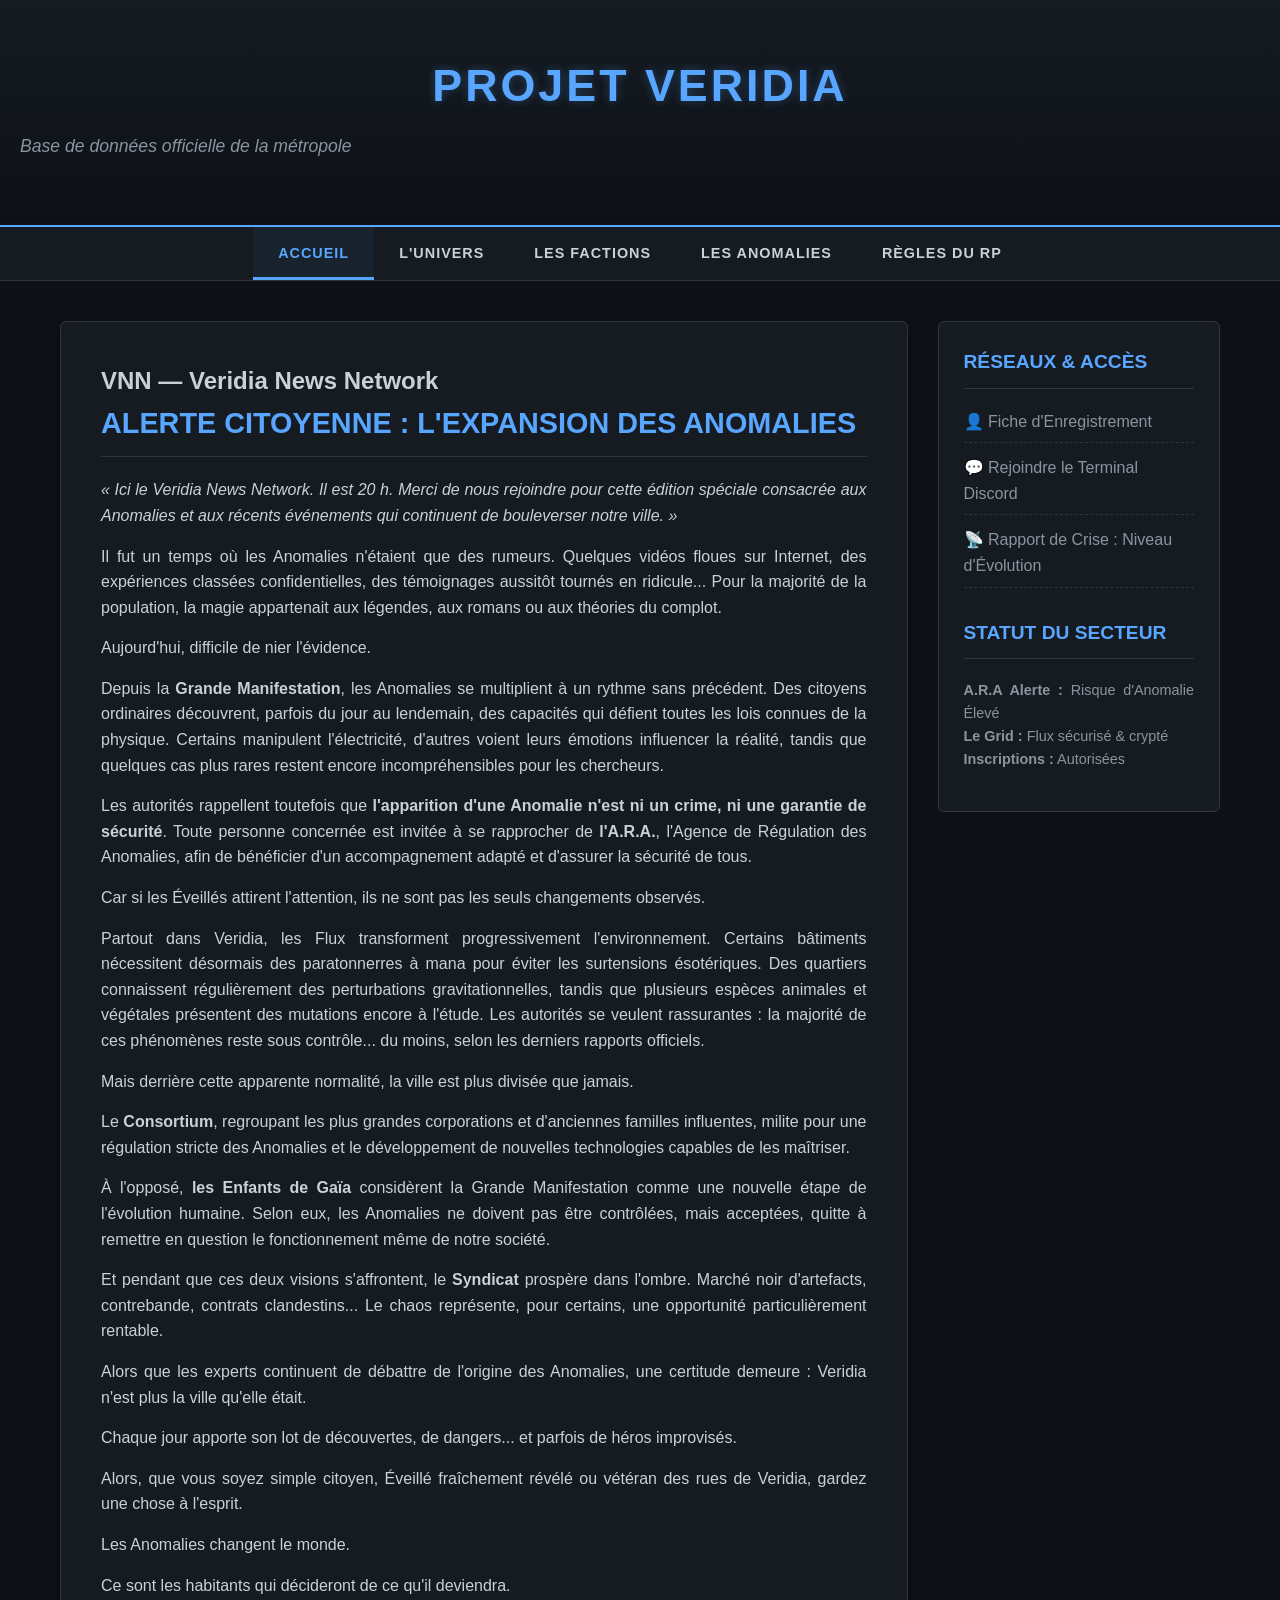
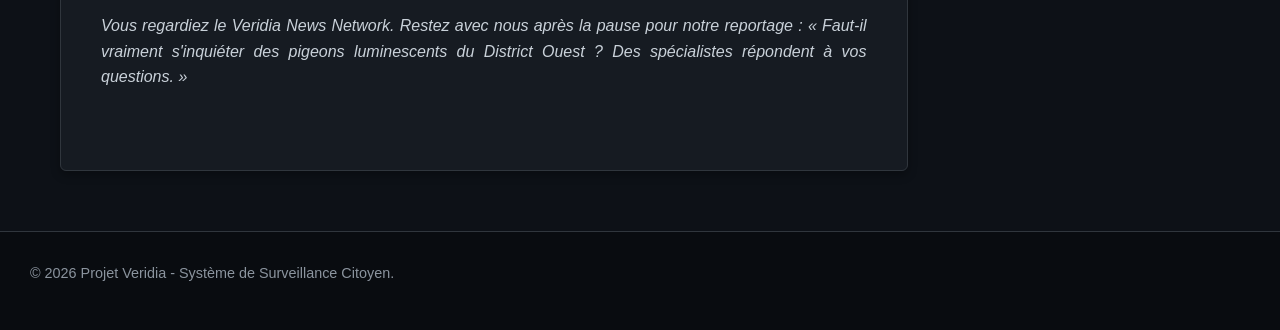
==== index.html @ 171f5bc9 "Add files via upload" ====
<!DOCTYPE html>
<html lang="fr">
<head>
    <meta charset="UTF-8">
    <meta name="viewport" content="width=device-width, initial-scale=1.0">
    <title>Projet Veridia - Accueil Lore</title>
    <link rel="stylesheet" href="style.css">
</head>
<body>
    <header>
        <h1>Projet Veridia</h1>
        <p>Base de données officielle de la métropole</p>
    </header>

    <nav>
        <a href="index.html" class="active">Accueil</a>
        <a href="univers.html">L'Univers</a>
        <a href="factions.html">Les Factions</a>
        <a href="magie.html">Les Anomalies</a>
        <a href="regles.html">Règles du RP</a>
    </nav>

    <div class="container">
        <main>
            <section>
                <h1>VNN — Veridia News Network</h1>
                <h2>Alerte Citoyenne : L'Expansion des Anomalies</h2>
                <p><em>« Ici le Veridia News Network. Il est 20 h. Merci de nous rejoindre pour cette édition spéciale consacrée aux Anomalies et aux récents événements qui continuent de bouleverser notre ville. »</em></p>
                <p>Il fut un temps où les Anomalies n'étaient que des rumeurs. Quelques vidéos floues sur Internet, des expériences classées confidentielles, des témoignages aussitôt tournés en ridicule... Pour la majorité de la population, la magie appartenait aux légendes, aux romans ou aux théories du complot.</p>
                <p>Aujourd'hui, difficile de nier l'évidence.</p>
                <p>Depuis la <strong>Grande Manifestation</strong>, les Anomalies se multiplient à un rythme sans précédent. Des citoyens ordinaires découvrent, parfois du jour au lendemain, des capacités qui défient toutes les lois connues de la physique. Certains manipulent l'électricité, d'autres voient leurs émotions influencer la réalité, tandis que quelques cas plus rares restent encore incompréhensibles pour les chercheurs.</p>
                <p>Les autorités rappellent toutefois que <strong>l'apparition d'une Anomalie n'est ni un crime, ni une garantie de sécurité</strong>. Toute personne concernée est invitée à se rapprocher de <strong>l'A.R.A.</strong>, l'Agence de Régulation des Anomalies, afin de bénéficier d'un accompagnement adapté et d'assurer la sécurité de tous.</p>
                <p>Car si les Éveillés attirent l'attention, ils ne sont pas les seuls changements observés.</p>
                <p>Partout dans Veridia, les Flux transforment progressivement l'environnement. Certains bâtiments nécessitent désormais des paratonnerres à mana pour éviter les surtensions ésotériques. Des quartiers connaissent régulièrement des perturbations gravitationnelles, tandis que plusieurs espèces animales et végétales présentent des mutations encore à l'étude. Les autorités se veulent rassurantes : la majorité de ces phénomènes reste sous contrôle... du moins, selon les derniers rapports officiels.</p>
                <p>Mais derrière cette apparente normalité, la ville est plus divisée que jamais.</p>
                <p>Le <strong>Consortium</strong>, regroupant les plus grandes corporations et d'anciennes familles influentes, milite pour une régulation stricte des Anomalies et le développement de nouvelles technologies capables de les maîtriser.</p>
                <p>À l'opposé, <strong>les Enfants de Gaïa</strong> considèrent la Grande Manifestation comme une nouvelle étape de l'évolution humaine. Selon eux, les Anomalies ne doivent pas être contrôlées, mais acceptées, quitte à remettre en question le fonctionnement même de notre société.</p>
                <p>Et pendant que ces deux visions s'affrontent, le <strong>Syndicat</strong> prospère dans l'ombre. Marché noir d'artefacts, contrebande, contrats clandestins... Le chaos représente, pour certains, une opportunité particulièrement rentable.</p>
                <p>Alors que les experts continuent de débattre de l'origine des Anomalies, une certitude demeure : Veridia n'est plus la ville qu'elle était.</p>
                <p>Chaque jour apporte son lot de découvertes, de dangers... et parfois de héros improvisés.</p>
                <p>Alors, que vous soyez simple citoyen, Éveillé fraîchement révélé ou vétéran des rues de Veridia, gardez une chose à l'esprit.</p>
                <p>Les Anomalies changent le monde.</p>
                <p>Ce sont les habitants qui décideront de ce qu'il deviendra.</p>
                <p><em>Vous regardiez le Veridia News Network. Restez avec nous après la pause pour notre reportage : « Faut-il vraiment s'inquiéter des pigeons luminescents du District Ouest ? Des spécialistes répondent à vos questions. »</em></p>
        </main>

        <aside>
            <h2>Réseaux & Accès</h2>
            <ul class="sidebar-links">
                <li><a href="guide.html">👤 Fiche d'Enregistrement</a></li>
                <li><a href="https://discord.gg/PkBcubSged" target="_blank">💬 Rejoindre le Terminal Discord</a></li>
                <li><a href="magie.html">📡 Rapport de Crise : Niveau d'Évolution</a></li>
            </ul>

            <h2 style="margin-top: 30px;">Statut du Secteur</h2>
            <p style="font-size: 0.9rem; color: var(--text-dim);">
                <strong>A.R.A Alerte :</strong> Risque d'Anomalie Élevé<br>
                <strong>Le Grid :</strong> Flux sécurisé & crypté<br>
                <strong>Inscriptions :</strong> Autorisées
            </p>
        </aside>
    </div>

    <footer>
        <p>&copy; 2026 Projet Veridia - Système de Surveillance Citoyen.</p>

    </footer>
</body>
</html>
---- style.css ----
/* --- Reset & Variables --- */
* {
    margin: 0;
    padding: 0;
    box-sizing: border-box;
}
:root {
    --bg-color: #0d1117; /* Fond sombre moderne / tech */
    --panel-bg: #161b22; /* Panneaux gris bleutés */
    --accent-blue: #58a6ff; /* Bleu électrique (Tech/Magie moderne) */
    --accent-neon: #79c0ff;
    --text-color: #c9d1d9;
    --text-dim: #8b949e;
    --border-color: #30363d;
}

body {
    font-family: -apple-system, BlinkMacSystemFont, "Segoe UI", Helvetica, Arial, sans-serif;
    background-color: var(--bg-color);
    color: var(--text-color);
    line-height: 1.6;
    background-image: radial-gradient(circle, rgba(22,27,34,0) 0%, rgba(13,17,23,1) 80%);
}

header {
    text-align: center;
    padding: 50px 20px;
    border-bottom: 2px solid var(--accent-blue);
    background: linear-gradient(to bottom, #161b22, #0d1117);
    box-shadow: 0 5px 15px rgba(0,0,0,0.5);
}

header h1 {
    font-size: 2.8rem;
    color: var(--accent-blue);
    text-transform: uppercase;
    letter-spacing: 3px;
    text-shadow: 0 0 10px rgba(88, 166, 255, 0.3);
    margin-bottom: 10px;
}

header p {
    font-style: italic;
    color: var(--text-dim);
    font-size: 1.1rem;
}

nav {
    display: flex;
    justify-content: center;
    background-color: var(--panel-bg);
    border-bottom: 1px solid var(--border-color);
    position: sticky;
    top: 0;
    z-index: 100;
}

nav a {
    color: var(--text-color);
    padding: 15px 25px;
    text-decoration: none;
    font-weight: bold;
    text-transform: uppercase;
    font-size: 0.9rem;
    letter-spacing: 1px;
    transition: all 0.3s ease;
}

nav a:hover, nav a.active {
    color: var(--accent-blue);
    background-color: rgba(88, 166, 255, 0.05);
    box-shadow: inset 0 -3px 0 var(--accent-blue);
}

.container {
    max-width: 1200px;
    margin: 40px auto;
    padding: 0 20px;
    display: grid;
    grid-template-columns: 3fr 1fr;
    gap: 30px;
}

main {
    background-color: var(--panel-bg);
    padding: 40px;
    border: 1px solid var(--border-color);
    border-radius: 6px;
    box-shadow: 0 4px 10px rgba(0,0,0,0.3);
}

section {
    margin-bottom: 40px;
}

h2 {
    color: var(--accent-blue);
    font-size: 1.8rem;
    border-bottom: 1px solid var(--border-color);
    padding-bottom: 10px;
    margin-bottom: 20px;
    text-transform: uppercase;
}

h3 {
    color: var(--accent-neon);
    margin: 20px 0 10px 0;
}

p {
    margin-bottom: 15px;
    text-align: justify;
}

ul {
    margin-left: 20px;
    margin-bottom: 20px;
}

li {
    margin-bottom: 8px;
}

aside {
    background-color: var(--panel-bg);
    padding: 25px;
    border: 1px solid var(--border-color);
    border-radius: 6px;
    height: fit-content;
}

aside h2 {
    font-size: 1.2rem;
}

.sidebar-links {
    list-style: none;
    margin-left: 0;
}

.sidebar-links li {
    margin-bottom: 12px;
    border-bottom: 1px dashed rgba(139, 148, 158, 0.2);
    padding-bottom: 8px;
}

.sidebar-links a {
    color: var(--text-dim);
    text-decoration: none;
    transition: color 0.2s;
}

.sidebar-links a:hover {
    color: var(--accent-blue);
}

footer {
    text-align: center;
    padding: 30px;
    margin-top: 60px;
    background-color: #090c10;
    border-top: 1px solid var(--border-color);
    color: var(--text-dim);
    font-size: 0.9rem;
}

@media (max-width: 768px) {
    .container {
        grid-template-columns: 1fr;
    }
    nav {
        flex-wrap: wrap;
    }
    nav a {
        padding: 10px 15px;
        font-size: 0.8rem;
    }
}
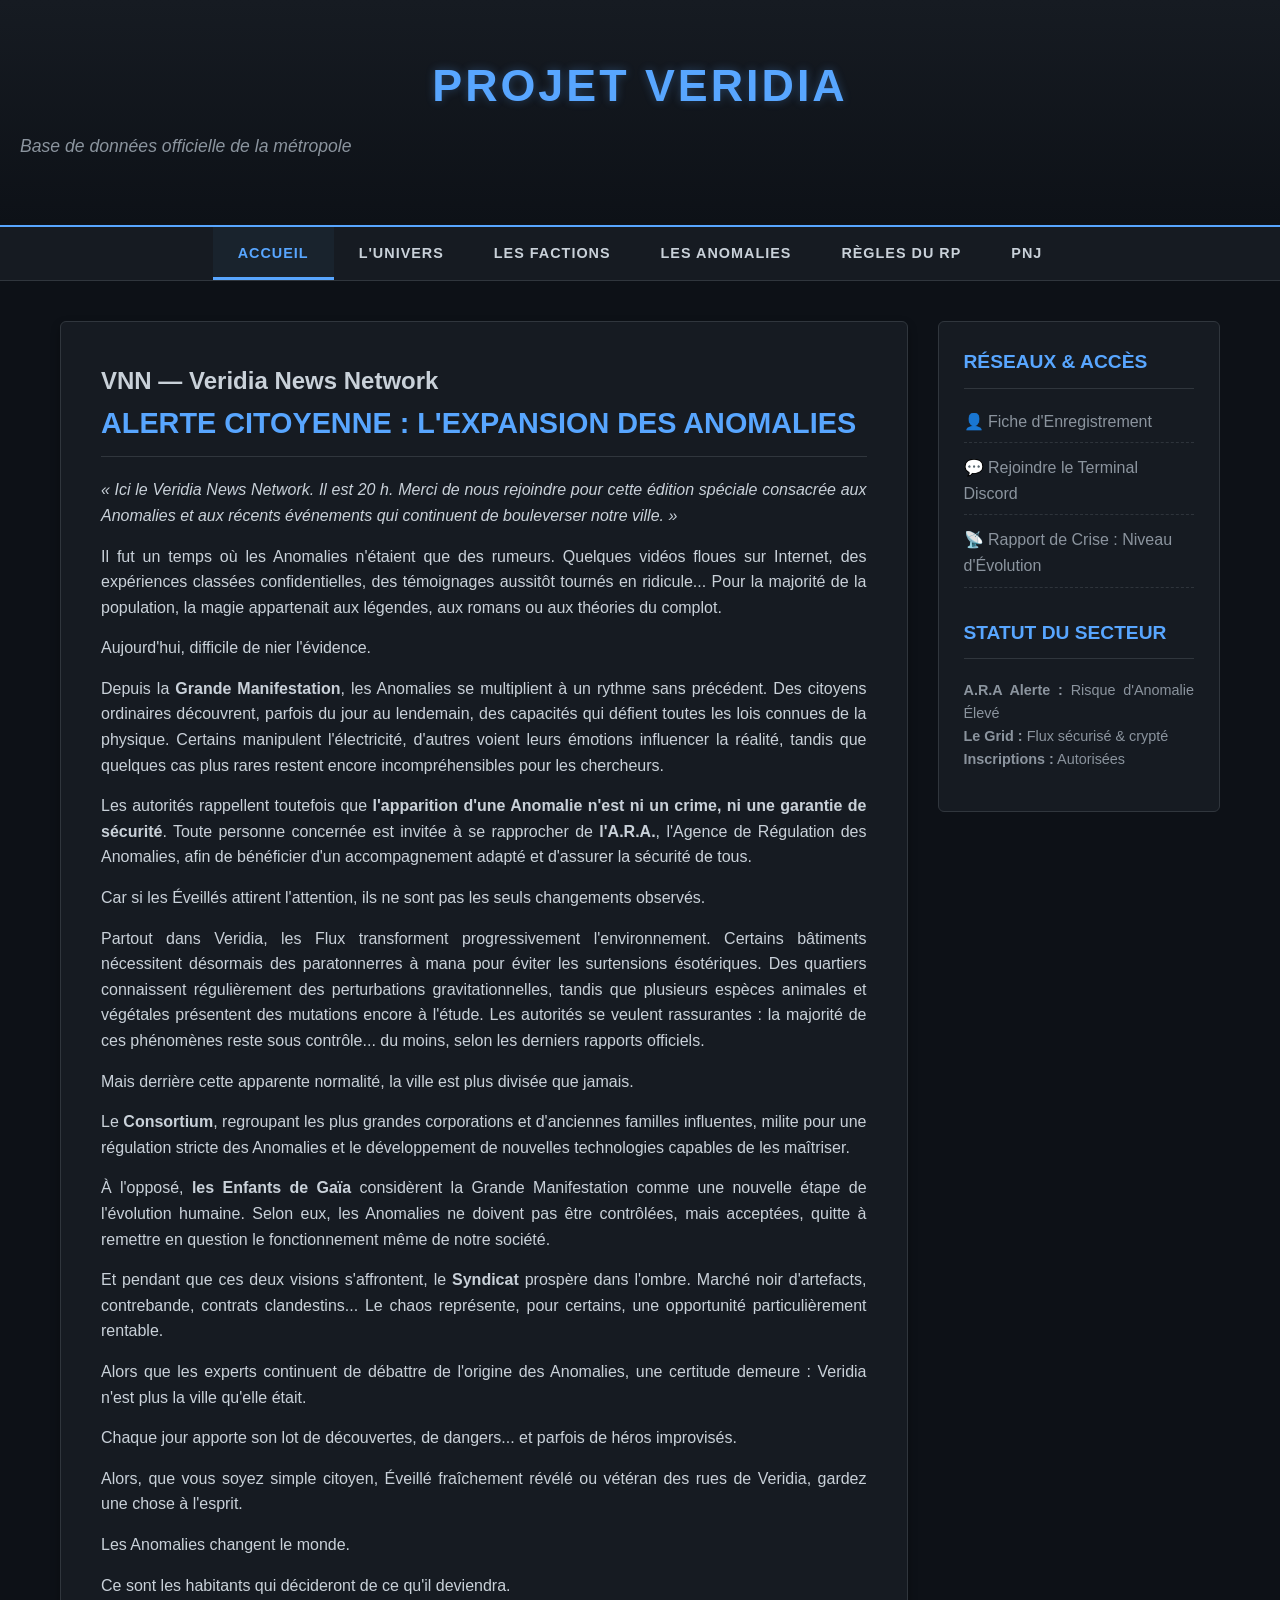
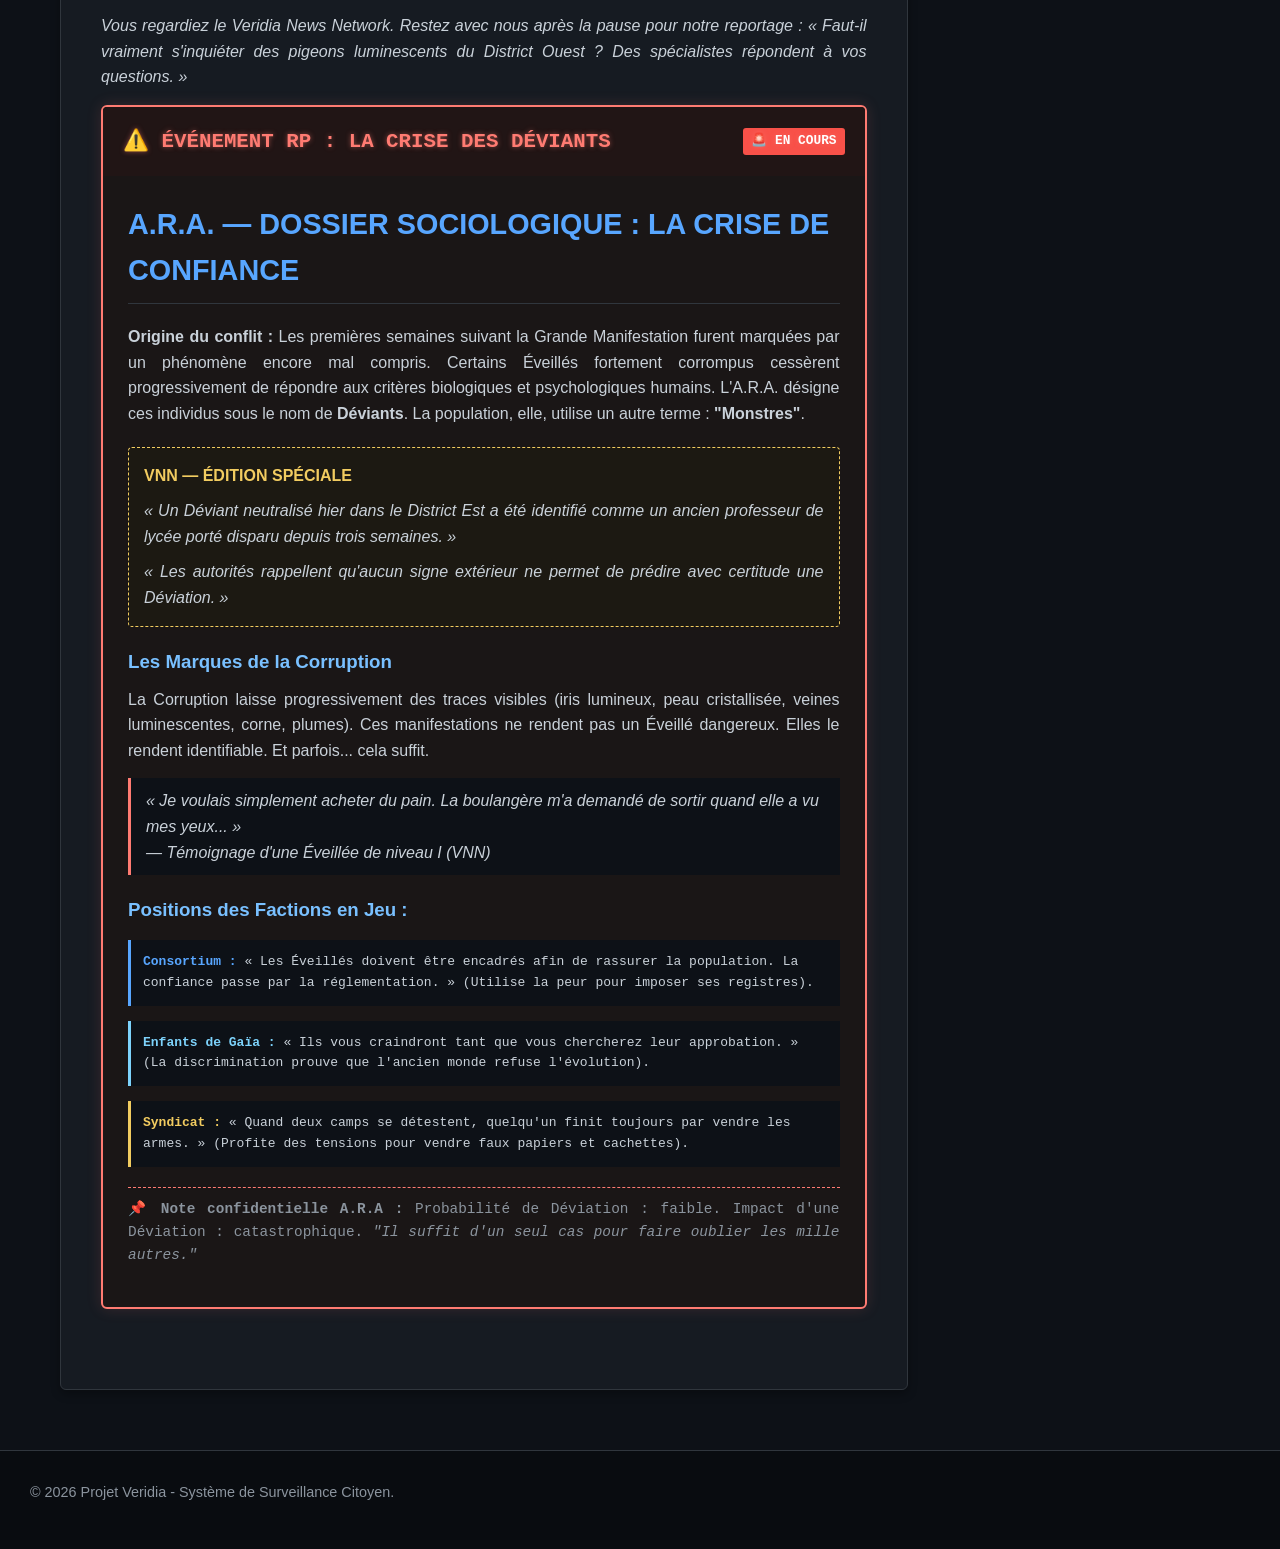
==== commit c70ad0d8: "Update index.html" ====
--- a/index.html
+++ b/index.html
@@ -5,6 +5,84 @@
     <meta name="viewport" content="width=device-width, initial-scale=1.0">
     <title>Projet Veridia - Accueil Lore</title>
     <link rel="stylesheet" href="style.css">
+    <style>
+        .ara-event-accordion {
+            margin-bottom: 30px;
+            border: 2px solid #ff7b72; /* Rouge Alerte */
+            border-radius: 6px;
+            overflow: hidden;
+            background-color: #1a1616; /* Fond sombre teinté de rouge */
+            box-shadow: 0 0 15px rgba(255, 123, 114, 0.15);
+        }
+
+        .ara-event-accordion summary {
+            padding: 18px 20px;
+            font-size: 1.3rem;
+            font-family: monospace;
+            font-weight: bold;
+            cursor: pointer;
+            list-style: none;
+            display: flex;
+            justify-content: space-between;
+            align-items: center;
+            user-select: none;
+            background-color: #211515;
+            color: #ff7b72;
+            text-shadow: 0 0 5px rgba(255, 123, 114, 0.5);
+        }
+
+        .ara-event-accordion summary:hover {
+            background-color: #311d1d;
+            color: #ffffff;
+        }
+
+        .ara-event-accordion summary::after {
+            content: '🚨 EN COURS';
+            font-size: 0.8rem;
+            background-color: #f85149;
+            color: white;
+            padding: 3px 8px;
+            border-radius: 3px;
+            animation: pulse Alerte 1.5s infinite;
+        }
+
+        @keyframes pulseAlerte {
+            0% { opacity: 0.6; }
+            50% { opacity: 1; }
+            100% { opacity: 0.6; }
+        }
+
+        .ara-event-content {
+            padding: 25px;
+            line-height: 1.6;
+            color: #c9d1d9;
+        }
+
+        .faction-quotes {
+            background-color: #0d1117;
+            border-left: 3px solid #58a6ff;
+            padding: 12px;
+            margin: 15px 0;
+            font-family: monospace;
+        }
+
+        blockquote {
+            background-color: #0d1117;
+            border-left: 3px solid #ff7b72;
+            padding: 10px 15px;
+            margin: 15px 0;
+            font-style: italic;
+        }
+
+        .vnn-box {
+            border: 1px dashed #f2cc60;
+            background-color: #1c1912;
+            padding: 15px;
+            margin: 20px 0;
+            border-radius: 4px;
+        }
+    </style>
+
 </head>
 <body>
     <header>
@@ -18,6 +96,7 @@
         <a href="factions.html">Les Factions</a>
         <a href="magie.html">Les Anomalies</a>
         <a href="regles.html">Règles du RP</a>
+        <a href="pnj.html">PNJ</a>
     </nav>
 
     <div class="container">
@@ -42,6 +121,41 @@
                 <p>Les Anomalies changent le monde.</p>
                 <p>Ce sont les habitants qui décideront de ce qu'il deviendra.</p>
                 <p><em>Vous regardiez le Veridia News Network. Restez avec nous après la pause pour notre reportage : « Faut-il vraiment s'inquiéter des pigeons luminescents du District Ouest ? Des spécialistes répondent à vos questions. »</em></p>
+
+                 <details class="ara-event-accordion" open>
+                <summary>⚠️ ÉVÉNEMENT RP : LA CRISE DES DÉVIANTS</summary>
+                <div class="ara-event-content">
+                    <h2>A.R.A. — DOSSIER SOCIOLOGIQUE : LA CRISE DE CONFIANCE</h2>
+                    <p><strong>Origine du conflit :</strong> Les premières semaines suivant la Grande Manifestation furent marquées par un phénomène encore mal compris. Certains Éveillés fortement corrompus cessèrent progressivement de répondre aux critères biologiques et psychologiques humains. L'A.R.A. désigne ces individus sous le nom de <strong>Déviants</strong>. La population, elle, utilise un autre terme : <strong>"Monstres"</strong>.</p>
+                    
+                    <div class="vnn-box">
+                        <h4 style="color: #f2cc60; margin: 0 0 10px 0;">VNN — ÉDITION SPÉCIALE</h4>
+                        <p style="font-style: italic; margin: 0 0 10px 0;">« Un Déviant neutralisé hier dans le District Est a été identifié comme un ancien professeur de lycée porté disparu depuis trois semaines. »</p>
+                        <p style="font-style: italic; margin: 0;">« Les autorités rappellent qu'aucun signe extérieur ne permet de prédire avec certitude une Déviation. »</p>
+                    </div>
+
+                    <h3>Les Marques de la Corruption</h3>
+                    <p>La Corruption laisse progressivement des traces visibles (iris lumineux, peau cristallisée, veines luminescentes, corne, plumes). Ces manifestations ne rendent pas un Éveillé dangereux. Elles le rendent identifiable. Et parfois... cela suffit.</p>
+                    
+                    <blockquote>« Je voulais simplement acheter du pain. La boulangère m'a demandé de sortir quand elle a vu mes yeux... »<br>— Témoignage d'une Éveillée de niveau I (VNN)</blockquote>
+
+                    <h3>Positions des Factions en Jeu :</h3>
+                    <div class="faction-quotes">
+                        <strong style="color: #58a6ff;">Consortium :</strong> « Les Éveillés doivent être encadrés afin de rassurer la population. La confiance passe par la réglementation. » (Utilise la peur pour imposer ses registres).
+                    </div>
+                    <div class="faction-quotes" style="border-left-color: #7dd3fc;">
+                        <strong style="color: #7dd3fc;">Enfants de Gaïa :</strong> « Ils vous craindront tant que vous chercherez leur approbation. » (La discrimination prouve que l'ancien monde refuse l'évolution).
+                    </div>
+                    <div class="faction-quotes" style="border-left-color: #f2cc60;">
+                        <strong style="color: #f2cc60;">Syndicat :</strong> « Quand deux camps se détestent, quelqu'un finit toujours par vendre les armes. » (Profite des tensions pour vendre faux papiers et cachettes).
+                    </div>
+
+                    <p style="font-size: 0.9rem; font-family: monospace; color: #8b949e; border-top: 1px dashed #ff7b72; padding-top: 10px; margin-top: 20px;">
+                        📌 <strong>Note confidentielle A.R.A :</strong> Probabilité de Déviation : faible. Impact d'une Déviation : catastrophique. <em>"Il suffit d'un seul cas pour faire oublier les mille autres."</em>
+                    </p>
+                </div>
+            </details>
+            
         </main>
 
         <aside>
@@ -66,4 +180,4 @@
 
     </footer>
 </body>
-</html>+</html>
--- a/style.css
+++ b/style.css
@@ -1,13 +1,12 @@
-/* --- Reset & Variables --- */
 * {
     margin: 0;
     padding: 0;
     box-sizing: border-box;
 }
 :root {
-    --bg-color: #0d1117; /* Fond sombre moderne / tech */
-    --panel-bg: #161b22; /* Panneaux gris bleutés */
-    --accent-blue: #58a6ff; /* Bleu électrique (Tech/Magie moderne) */
+    --bg-color: #0d1117;
+    --panel-bg: #161b22;
+    --accent-blue: #58a6ff;
     --accent-neon: #79c0ff;
     --text-color: #c9d1d9;
     --text-dim: #8b949e;
@@ -175,4 +174,4 @@
         padding: 10px 15px;
         font-size: 0.8rem;
     }
-}+}
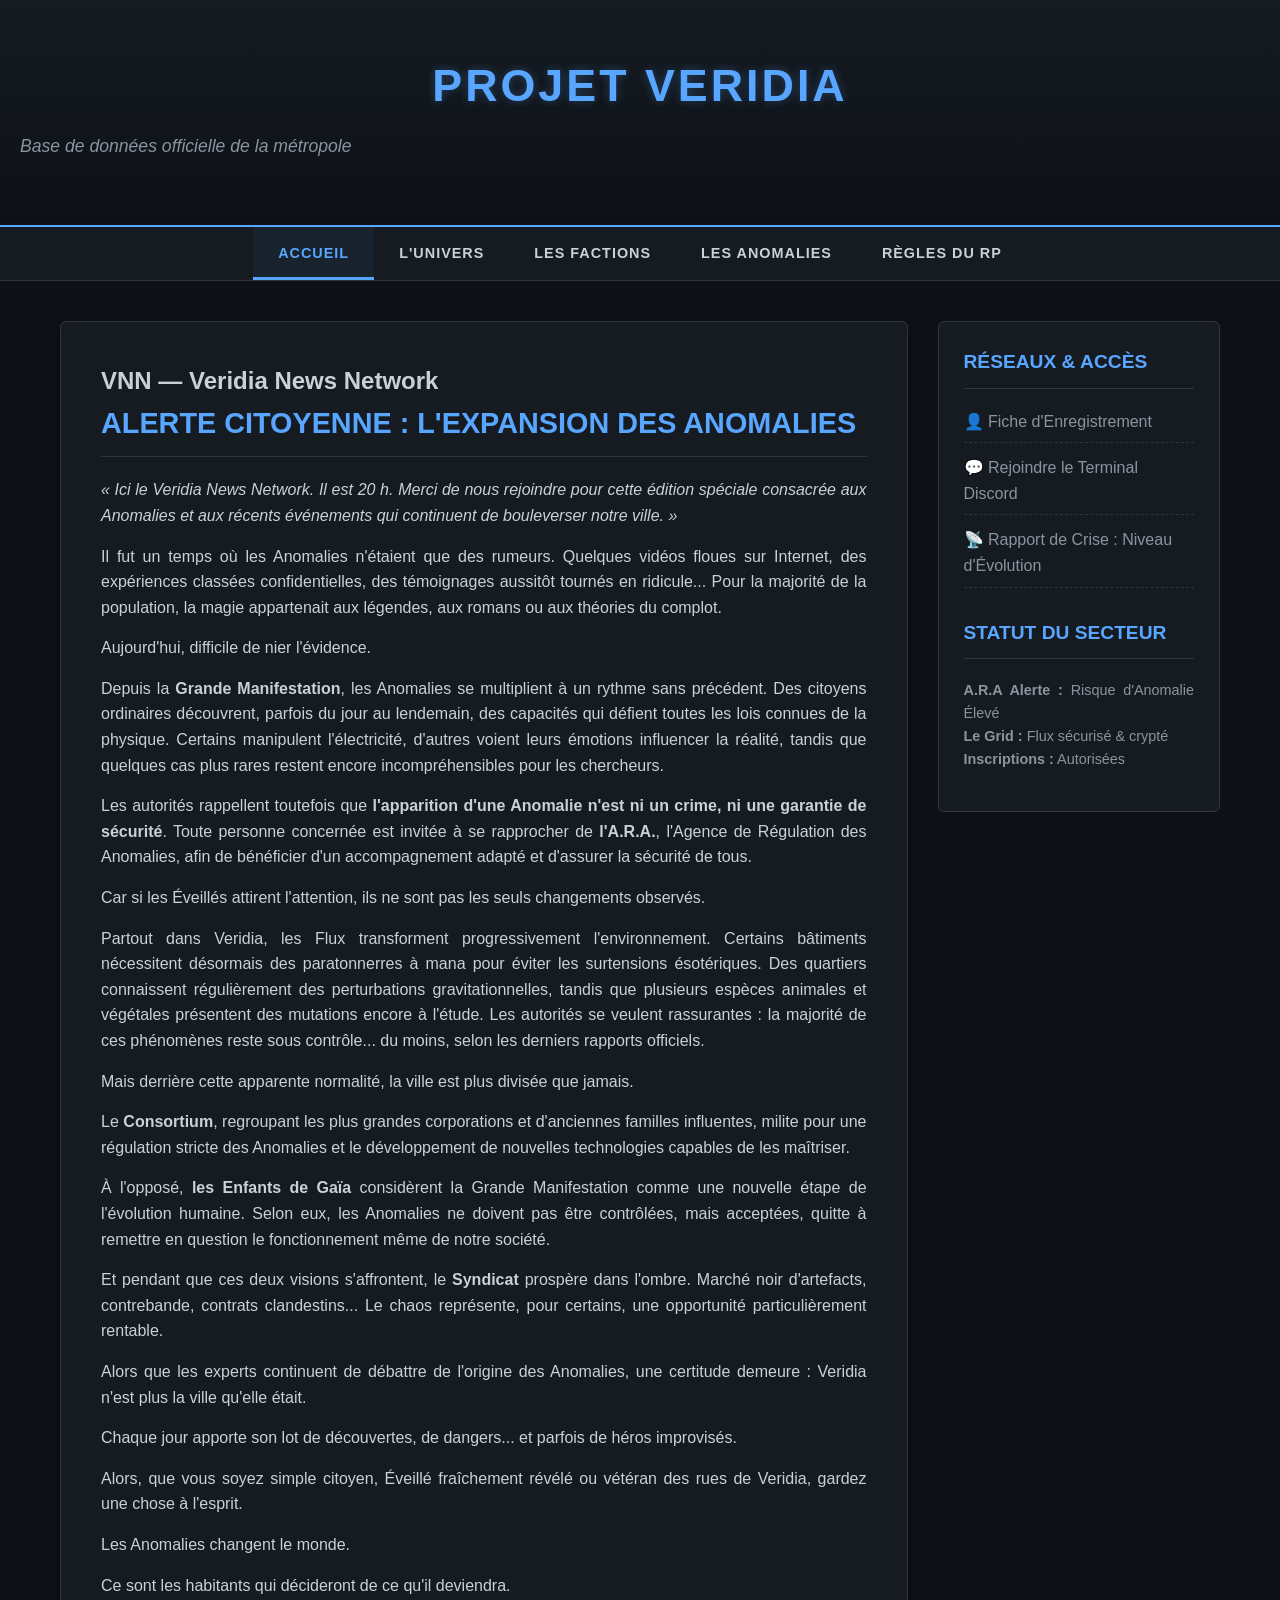
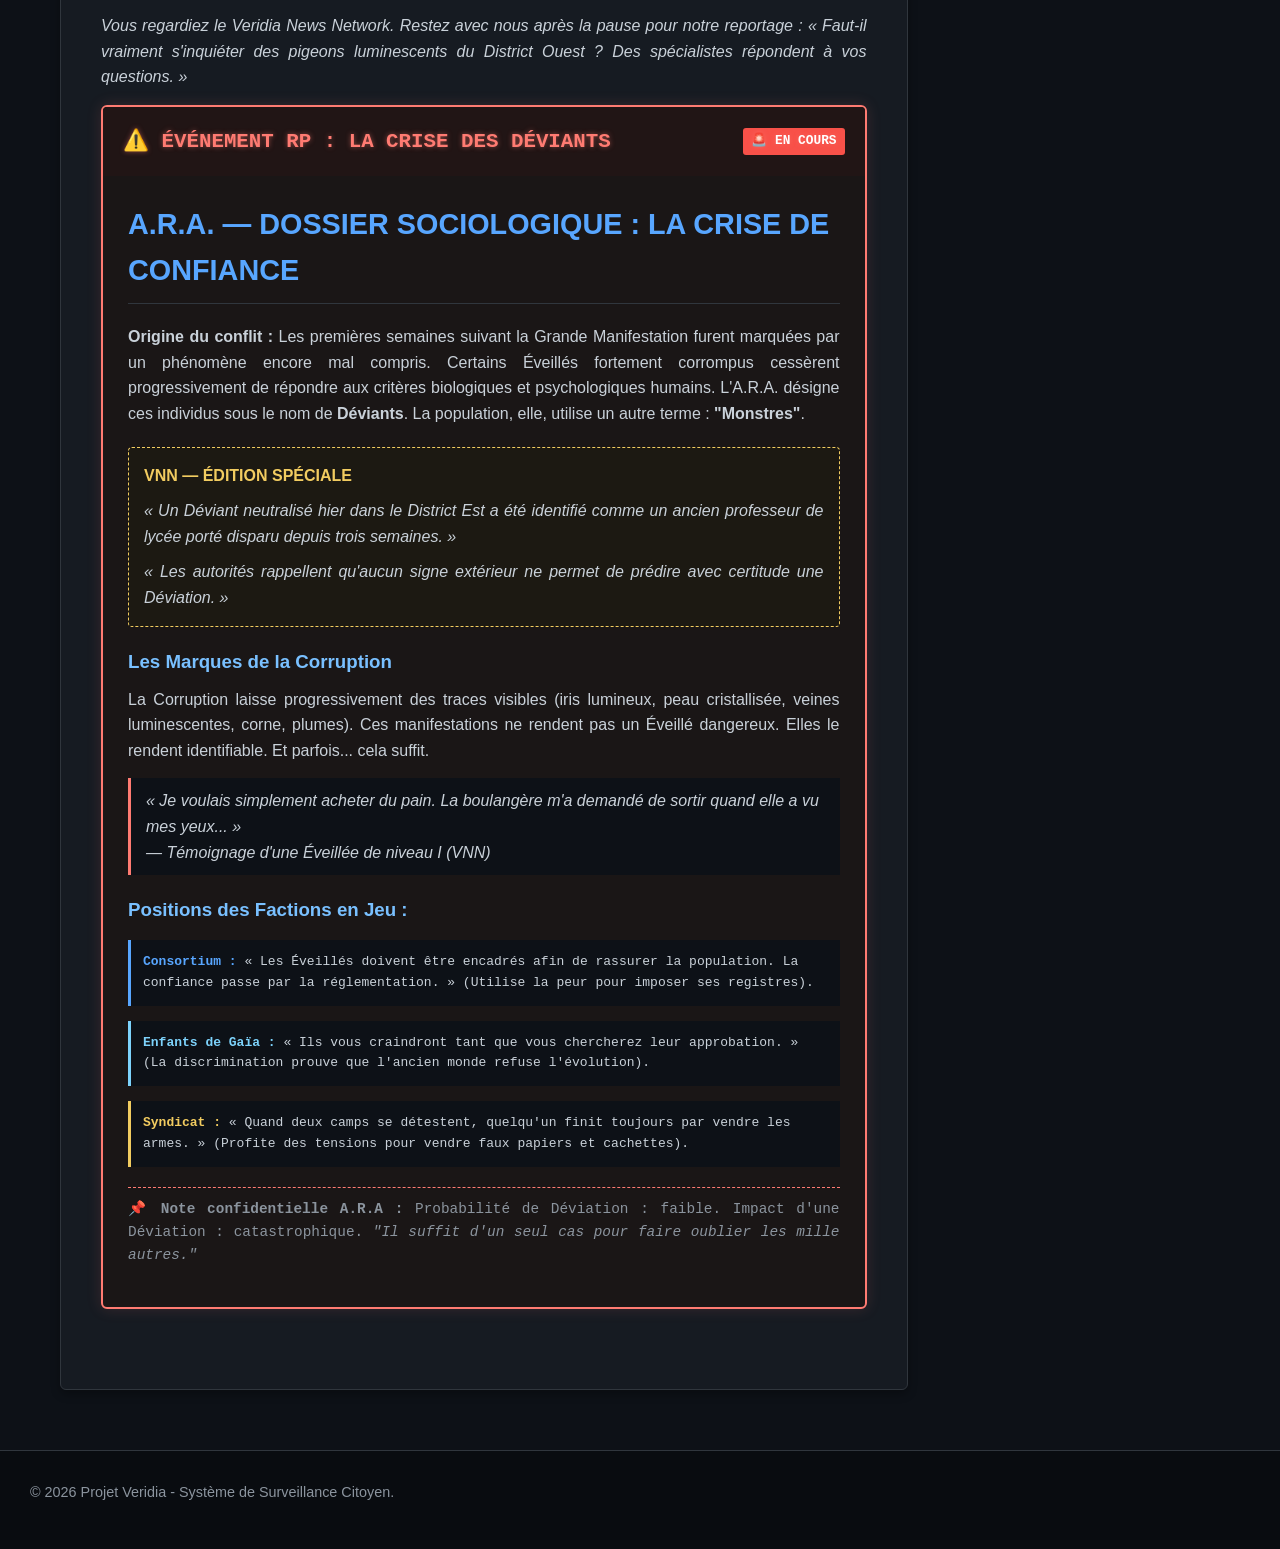
==== commit 92c8a55d: "Update index.html" ====
--- a/index.html
+++ b/index.html
@@ -8,10 +8,10 @@
     <style>
         .ara-event-accordion {
             margin-bottom: 30px;
-            border: 2px solid #ff7b72; /* Rouge Alerte */
+            border: 2px solid #ff7b72;
             border-radius: 6px;
             overflow: hidden;
-            background-color: #1a1616; /* Fond sombre teinté de rouge */
+            background-color: #1a1616;
             box-shadow: 0 0 15px rgba(255, 123, 114, 0.15);
         }
 
@@ -96,7 +96,6 @@
         <a href="factions.html">Les Factions</a>
         <a href="magie.html">Les Anomalies</a>
         <a href="regles.html">Règles du RP</a>
-        <a href="pnj.html">PNJ</a>
     </nav>
 
     <div class="container">
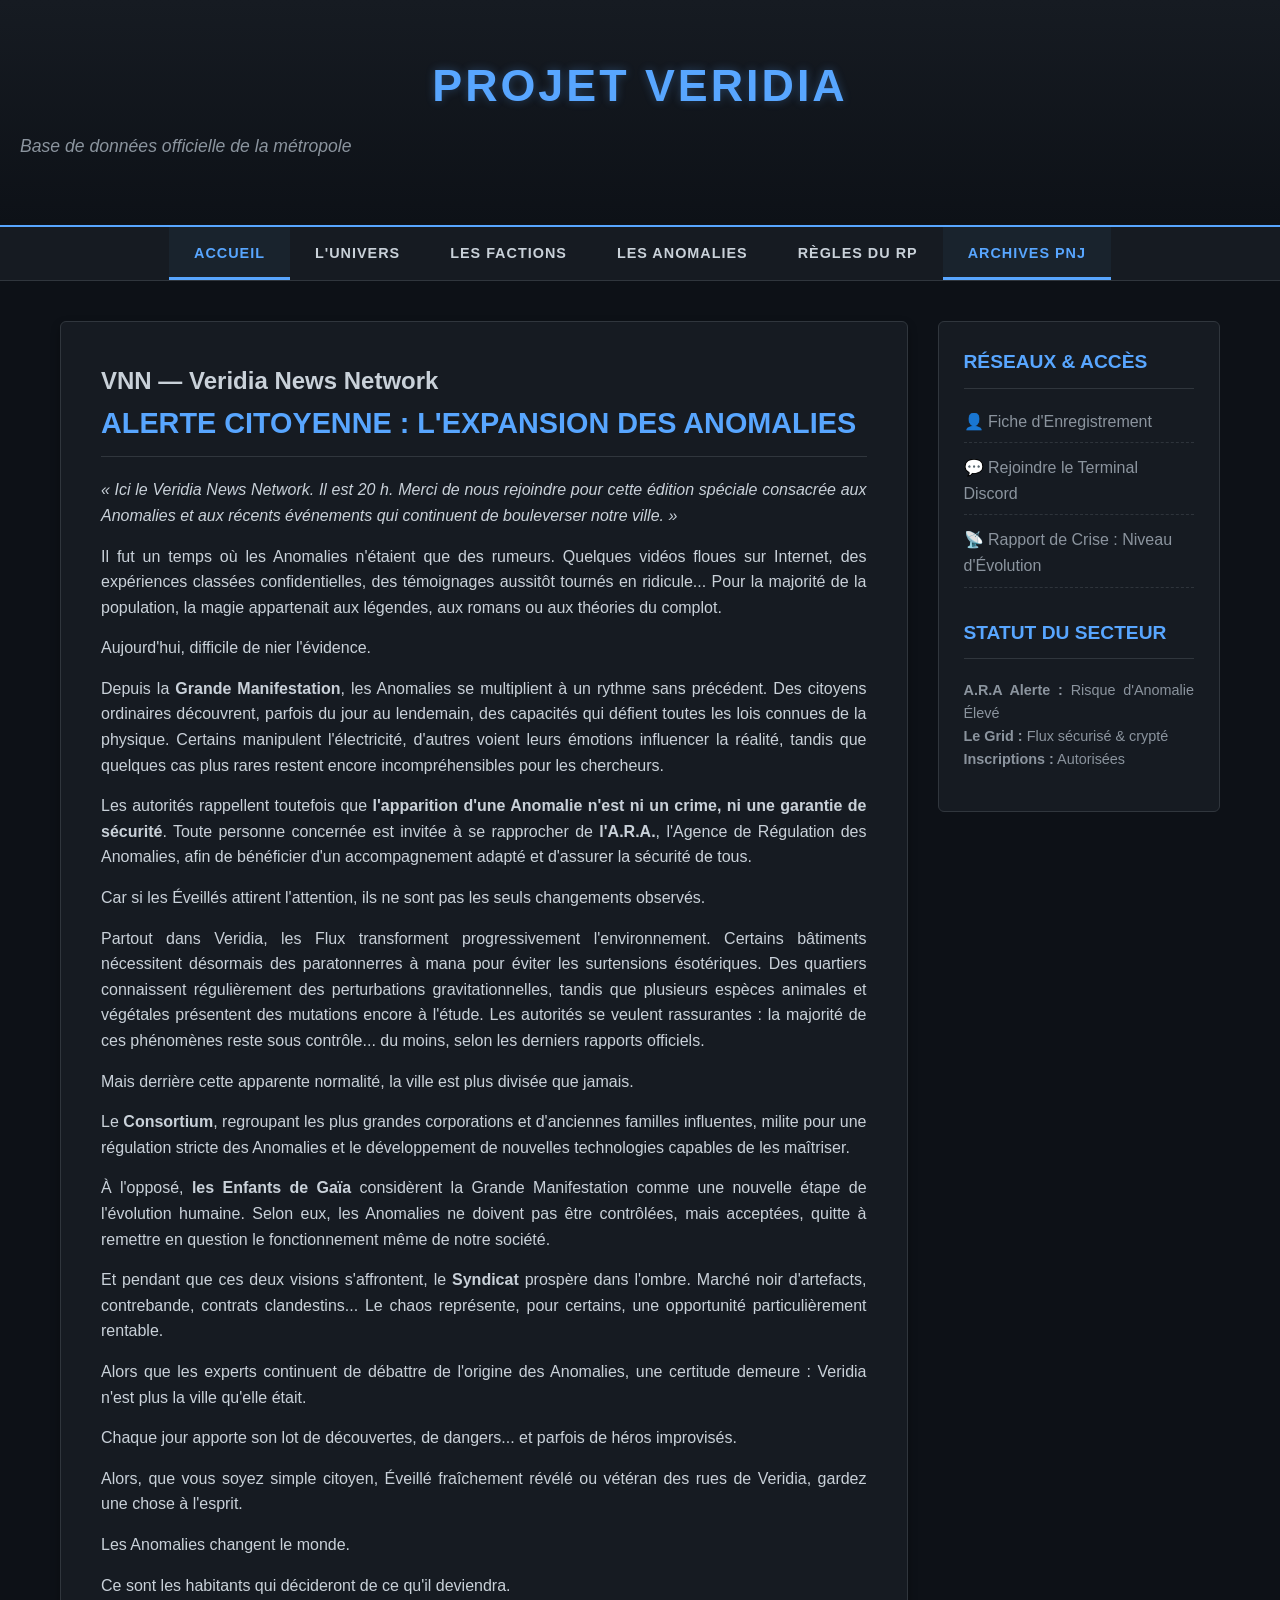
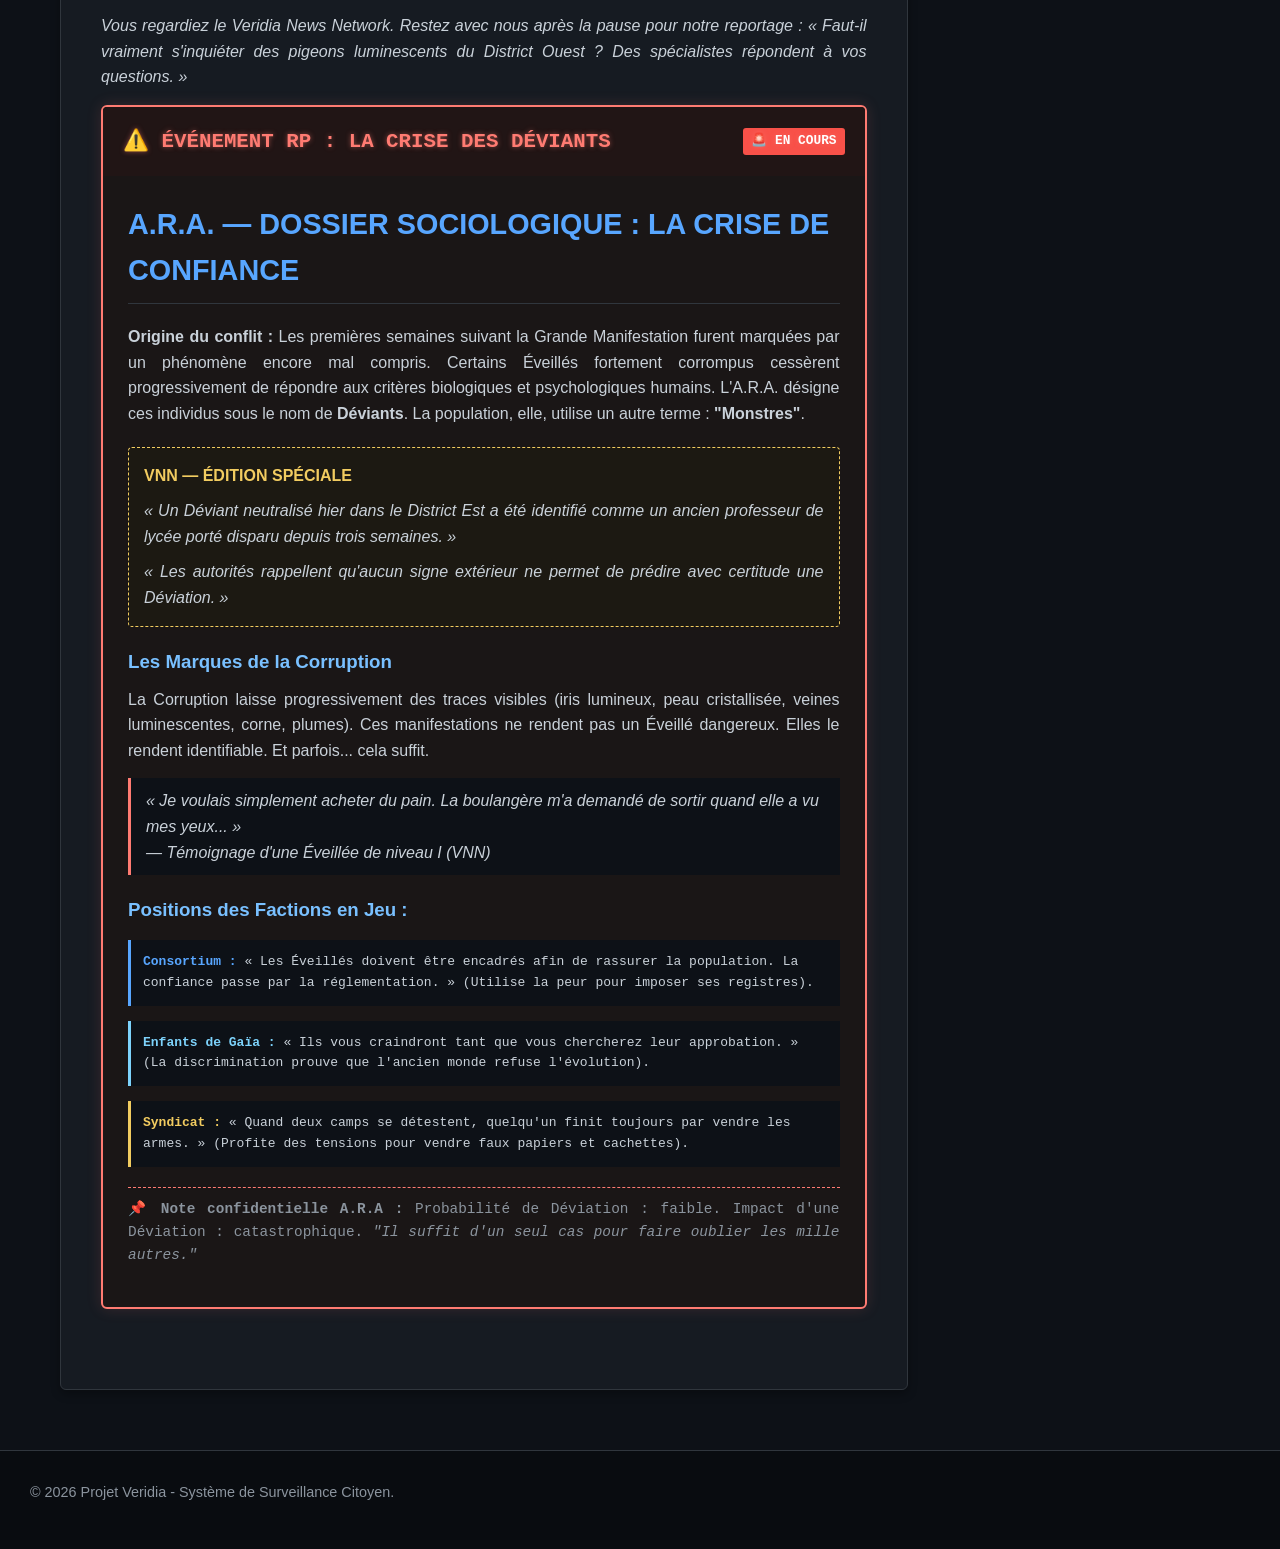
==== commit 4aca2319: "Add files via upload" ====
--- a/index.html
+++ b/index.html
@@ -8,10 +8,10 @@
     <style>
         .ara-event-accordion {
             margin-bottom: 30px;
-            border: 2px solid #ff7b72;
+            border: 2px solid #ff7b72; /* Rouge Alerte */
             border-radius: 6px;
             overflow: hidden;
-            background-color: #1a1616;
+            background-color: #1a1616; /* Fond sombre teinté de rouge */
             box-shadow: 0 0 15px rgba(255, 123, 114, 0.15);
         }
 
@@ -96,6 +96,7 @@
         <a href="factions.html">Les Factions</a>
         <a href="magie.html">Les Anomalies</a>
         <a href="regles.html">Règles du RP</a>
+        <a href="pnj.html" class="active">Archives PNJ</a>
     </nav>
 
     <div class="container">
@@ -179,4 +180,4 @@
 
     </footer>
 </body>
-</html>
+</html>
--- a/style.css
+++ b/style.css
@@ -175,3 +175,47 @@
         font-size: 0.8rem;
     }
 }
+@media (max-width: 768px) {
+    
+    .container {
+        display: flex;
+        flex-direction: column;
+        padding: 10px;
+    }
+
+    main, aside {
+        width: 100%;
+        margin: 0 0 20px 0;
+    }
+
+    nav {
+        display: flex;
+        flex-wrap: wrap;
+        justify-content: center;
+    }
+
+    nav a {
+        padding: 10px;
+        font-size: 0.9rem;
+    }
+
+    h1 {
+        font-size: 1.8rem;
+    }
+    
+    h2 {
+        font-size: 1.4rem;
+    }
+
+ 
+    .ara-form-terminal {
+        padding: 10px;
+        font-size: 0.8rem;
+        overflow-x: auto;
+    }
+    
+    pre {
+        font-size: 0.6rem;
+        overflow-x: auto;
+    }
+}
